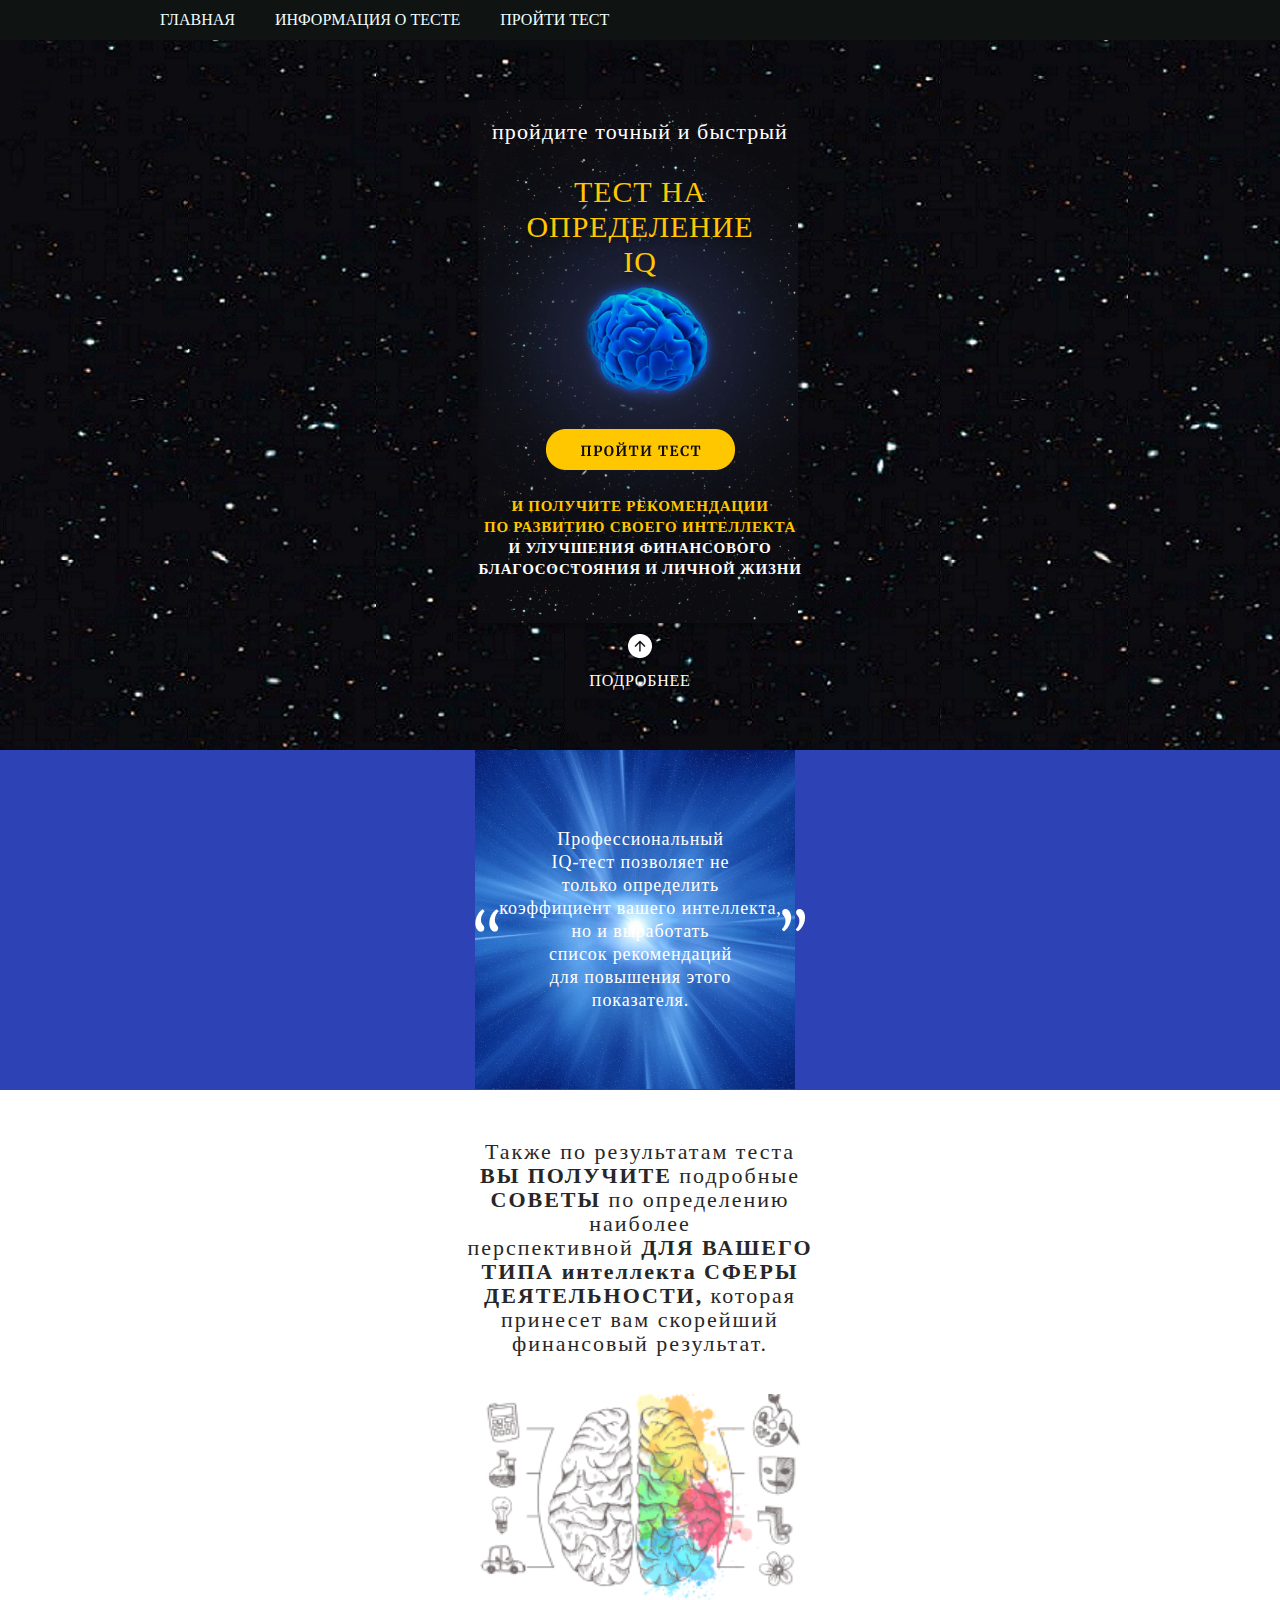
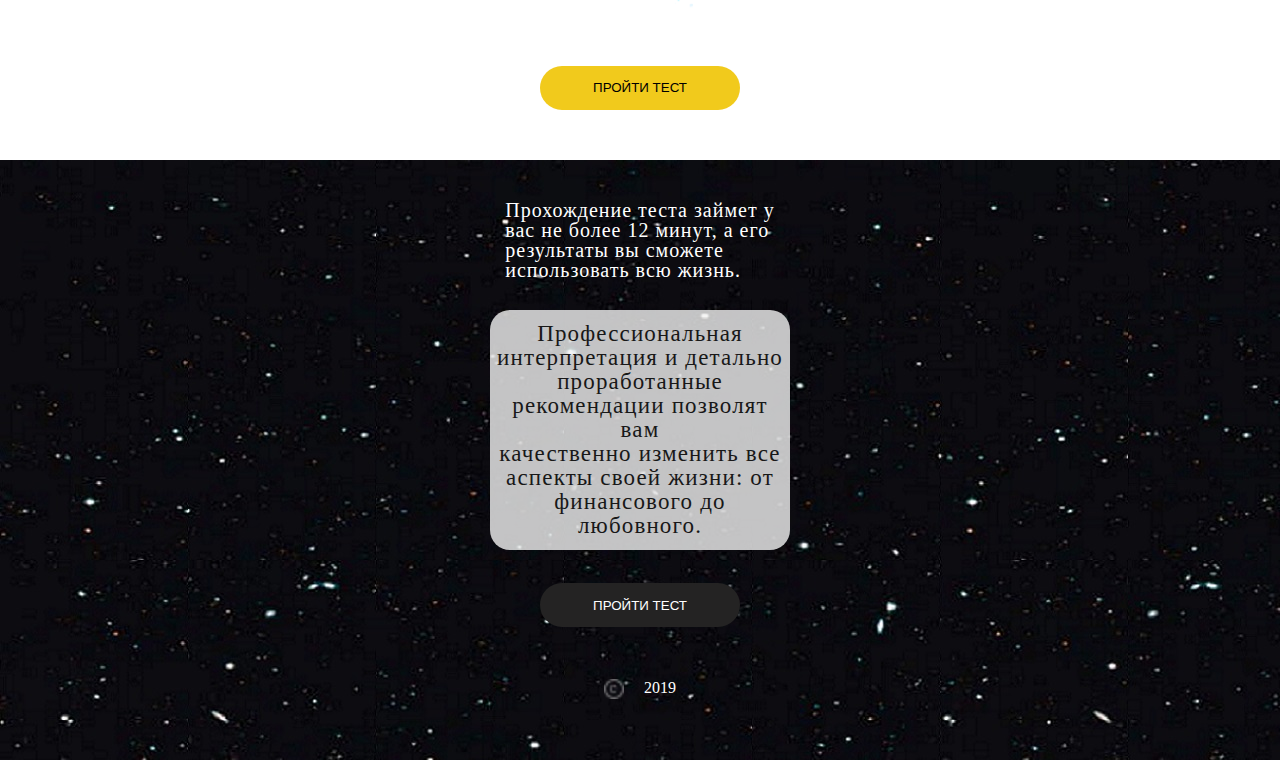
==== index.html @ 41565326 "Закончил вертску главной страницы. Сделал адаптывный. Бургер меню" ====
<!DOCTYPE html>
<html lang="en">
<head>
    <meta charset="UTF-8">
    <meta http-equiv="X-UA-Compatible" content="IE=edge">
    <meta name="viewport" content="width=device-width, initial-scale=1.0">
    <link rel="stylesheet" href="./index.css">
    <title>Document</title>
</head>
<body>
    <div class="wrapper">
        <header class="header">
            <div class="container">
              <div class="header__body">
                <div class="header__burger">
                    <span></span>
                </div>
                <nav class="header__menu">
                    <ul class="header__list">
                        <li> <a href="" class="header__link">ГЛАВНАЯ</a></li>
                        <li> <a href="" class="header__link">ИНФОРМАЦИЯ О ТЕСТЕ</a> </li>
                        <li> <a href="" class="header__link">ПРОЙТИ ТЕСТ</a> </li>
                    </ul>
                </nav>
              </div>  
            </div>
        </header>
        <div class="content">
            <div class="container">
                <div class="content__text">
                    <p class="header__text"> Пройдите точный и быстрый</p>
                    <h1 class="header__text-iq">ТЕСТ НА <br> ОПРЕДЕЛЕНИЕ <br>IQ</h1>
                 <a href="./pages/first-page.html">  <img class="btn" src="./img/btn-test.png" alt="test"> </a>
                    <p class="header__desc">
                        И получите рекомендации <br>
                        по развитию своего интеллекта <br>
                    </p>
                    <p class="text">
                        и улучшения финансового <br>
                        благосостояния и личной жизни    
                    </p>
                    
                    <div>
                        <img src="./img/arrow.png" alt="arrow">
                        <p class="content__more">Подробнее</p>
                    </div>
                </div>
            </div>  
        </div>

         <div class="second__content">
            <div class="contnet__bg">
            
                <img src="./img/1.png" alt="image" class="secont__content-img-top">
              
                <div>
                    <p class="second__content-text">
                Профессиональный <br> IQ-тест позволяет не <br>только определить <br>коэффициент вашего интеллекта, <br>
                но и выработать <br> список рекомендаций <br> для повышения этого  <br>показателя. 
                </p>
                </div>
               
                <img src="./img/2.png" alt="image" class="secont__content-img-bottom">

            </div>

            

        </div>

        <section class="third__block _container">
            <div class="third__block-main">
                <div>
                    <nav class="third__block-text">
                         Также по результатам теста <br>
                     <strong>ВЫ ПОЛУЧИТЕ</strong>  подробные <br> <strong> СОВЕТЫ </strong> по определению наиболее <br>
                     перспективной  <strong> ДЛЯ ВАШЕГО</strong> <br> <strong>ТИПА</strong> <strong>интеллекта</strong> <strong>СФЕРЫ</strong> <br>
                      <strong>ДЕЯТЕЛЬНОСТИ,</strong> которая принесет вам скорейший  <br> финансовый результат.
                    </nav>
                   
                </div>
                <img class="third__block-img" src="./img/br.png" alt="brain">
           
                <div>
                    <button class="third__block-btn"> ПРОЙТИ ТЕСТ</button>

                </div>

            </div>


    
        </section>

       
    </div>

    <section class="four__block">
        <div class="four__block-main">
            <div class="block__main-text">
                <p class="main-text">
                    Прохождение теста займет у <br>
                    вас не более 12 минут, а его <br>
                     результаты вы сможете  <br>
                     использовать всю жизнь. 
                </p>
            </div>
            <div class="main__desc">
                <p class="desc-text">
                    Профессиональная <br> интерпретация и детально <br>
                     проработанные <br> рекомендации позволят вам <br> 
                     качественно изменить все <br> аспекты своей жизни: от <br> 
                      финансового до любовного.
                </p>
            </div>
            <!-- <img src="./img/last_btn.png" alt="btn"> -->
            <button class="last__btn"> ПРОЙТИ ТЕСТ</button>
            <div class="main__footer">
               <img  class="author" src="./img/c.png" alt="c">
            <p class="yaer">2019</p> 
            </div>
            
        </div>
    </section>




   <script src="https://code.jquery.com/jquery-3.4.1.slim.min.js"></script>
    
    <script src="./index.js"></script>
</body>
</html>
---- index.css ----
*,
*::after,
*:after {
  padding: 0;
  margin: 0;
  border: 0;
  box-sizing: border-box;
}

html,
body {
  height: 100%;
}

.container {
  max-width: 1180px;
  margin: 0 auto;
  padding: 0px 10px;
}
.header {
  position: fixed;
  width: 100%;
  top: 0;
  left: 0;
  z-index: 50;
}
.header:before {
  content: "";
  position: absolute;
  width: 100%;
  height: 100%;
  top: 0;
  left: 0;
  background-color: rgb(15, 19, 18);
  z-index: 2;
}
.header__menu {
  padding-left: 100px;
}
.header__body {
  position: relative;
  height: 40px;
  display: flex;
  align-items: center;
}

.header__burger {
  display: none;
}
.header__list {
  display: flex;
  position: relative;
  z-index: 2;
}
.header__list li {
  list-style: none;
  margin-right: 40px;
}
.header__link {
  color: azure;
  font-size: 16px;
  text-decoration: none;
}
@media (max-width: 767px) {
  .header__body {
    height: 50px;
  }
  .header__burger {
    display: block;
    position: relative;
    width: 30px;
    height: 20px;
    position: relative;
    z-index: 3;
  }
  .header__burger span {
    position: absolute;
    background-color: #fff;
    left: 0;
    width: 100%;
    height: 2px;
    top: 9px;
    transition: all 0.3s ease 0s;
  }
  .header__burger:before,
  .header__burger:after {
    content: "";
    background-color: #fff;
    position: absolute;
    width: 100%;
    height: 2px;
    left: 0;
    transition: all 0.3s ease 0s;
  }
  .header__burger:before {
    top: 0;
  }
  .header__burger:after {
    bottom: 0;
  }

  .header__burger.active span {
    transform: scale(0);
  }
  .header__burger.active:before {
    transform: rotate(45deg);
    top: 9px;
  }
  .header__burger.active:after {
    transform: rotate(-45deg);
    bottom: 9px;
  }

  .header__menu {
    position: fixed;
    top: -100%;
    left: 0px;
    height: 100%;
    width: 100%;
    background-color: rgb(65, 56, 56);
    padding: 70px 10px 20px 10px;
    transition: all 0.3s ease 0s;
  }
  .header__menu.active {
    top: 0px;
  }

  .header__list {
    display: block;
  }
  .header__list li {
    margin-bottom: 20px;
  }
}

.content {
  display: flex;
  text-align: center;
  background-image: url(./img/bg.jpg);
  padding-top: 100px;
}

.content__text {
  padding-top: 20px;
  height: 650px;
  /* margin: 0 auto; */
  background-image: url(./img/bg.png);
  background-repeat: no-repeat;
}
.header__text {
  font-family: PT Serif;
  font-style: normal;
  font-weight: normal;
  font-size: 22px;
  line-height: 24px;
  letter-spacing: 0.05em;
  text-transform: lowercase;
  color: #ffffff;
}
.header__text-iq {
  padding: 30px 0 150px 0;
  font-family: Yeseva One;
  font-style: normal;
  font-weight: normal;
  font-size: 30px;
  line-height: 35px;
  letter-spacing: 0.03em;
  text-transform: uppercase;
  color: #ffc700;
  text-shadow: 0px 4px 4px rgba(0, 0, 0, 0.25);
}
.btn {
  padding: 0 0 22px 0;
}
.header__desc {
  font-family: PT Serif;
  font-style: normal;
  font-weight: bold;
  font-size: 15px;
  line-height: 21px;
  letter-spacing: 0.05em;
  text-transform: uppercase;
  color: #ffc700;
}
.text {
  font-family: PT Serif;
  font-style: normal;
  font-weight: bold;
  font-size: 15px;
  line-height: 21px;
  letter-spacing: 0.05em;
  text-transform: uppercase;
  color: #fff;
  padding-bottom: 54px;
}
.content__more {
  font-family: PT Serif;
  font-style: normal;
  font-weight: normal;
  font-size: 16px;
  line-height: 11px;
  letter-spacing: 0.05em;
  text-transform: uppercase;
  color: #ffffff;
}

@media (max-width: 767px) {
  body {
    overflow: hidden;
  }
  .content {
    padding-top: 50px;
  }
  .content__text {
    margin-top: 10px;
    text-align: center;
    justify-content: center;
    background-image: url(./img/bg.png);
    background-repeat: no-repeat;
    padding-top: 20px;
  }
  .header__text-iq {
    padding: 20px 0 150px 0;
  }
}

/* second__content */
.second__content {
  background: rgb(45, 66, 180);
  margin: 0 auto;
  display: flex;
  align-items: center;
  justify-content: center;
  text-align: center;
  /* width: 100%; */
  margin-bottom: 50px;
}
.contnet__bg {
  background-image: url(./img/bluebg.png);
  background-repeat: no-repeat;
  height: 340px;
  display: flex;
  align-items: center;
  text-align: center;
}
.second__content-text {
  display: flex;
  text-align: center;
  text-align: center;
  /* width: 350px; */
  font-family: Yeseva One;
  font-style: normal;
  font-weight: normal;
  font-size: 18px;
  line-height: 23px;
  text-align: center;
  letter-spacing: 0.05em;
  color: #ffffff;
}

.third__block-main {
  height: 500px;
  margin: 0 auto;
  display: flex;
  text-align: center;
  align-items: center;
  flex-direction: column;
}
.third__block-text {
  width: 400px;
  font-family: PT Serif;
  font-style: normal;
  font-weight: normal;
  font-size: 22px;
  line-height: 24px;
  letter-spacing: 0.09em;
  color: #272727;
}
.third__block-main {
  text-align: center;
  margin-bottom: 50px;
}
.third__block-img {
  padding-top: 38px;
  width: 350px;
  height: 400px;
}
.third__block-btn {
  /* margin-bottom: 50px; */
  width: 200px;
  height: 44px;
  border-radius: 40px;
  background-color: rgb(241, 202, 28);
  margin-bottom: 50px;
}

.four__block {
  background-image: url(./img/bg.jpg);
  margin-top: 120px;
  height: 600px;
}

.four__block-main {
  display: flex;
  align-items: center;
  flex-direction: column;
  padding-top: 40px;
}
.main-text {
  font-family: Merriweather;
  font-style: normal;
  font-weight: normal;
  font-size: 20px;
  line-height: 20px;
  letter-spacing: 0.05em;
  color: #ffffff;
}
.main__desc {
  background: rgba(243, 243, 242, 0.8);
  border-radius: 20px;
  /* padding-top: 20px; */
  margin-top: 30px;
  width: 300px;
  height: 240px;
  display: flex;
  align-items: center;
  text-align: center;
}
.desc-text {
  width: 300px;
  font-family: Merriweather;
  font-style: normal;
  font-weight: normal;
  font-size: 23px;
  line-height: 24px;
  letter-spacing: 0.05em;
  color: #181818;
}
.last__btn {
  cursor: pointer;

  margin: 33px 0 52px 0;
  width: 200px;
  height: 44px;
  background: rgb(36, 35, 35);
  /* opacity: 0.1; */
  border-radius: 40px;
  color: #fff;
}
.main__footer {
  display: flex;
}
.author {
  width: 20px;
}
.yaer {
  color: #fff;
  margin: 0 0 0 20px;
}
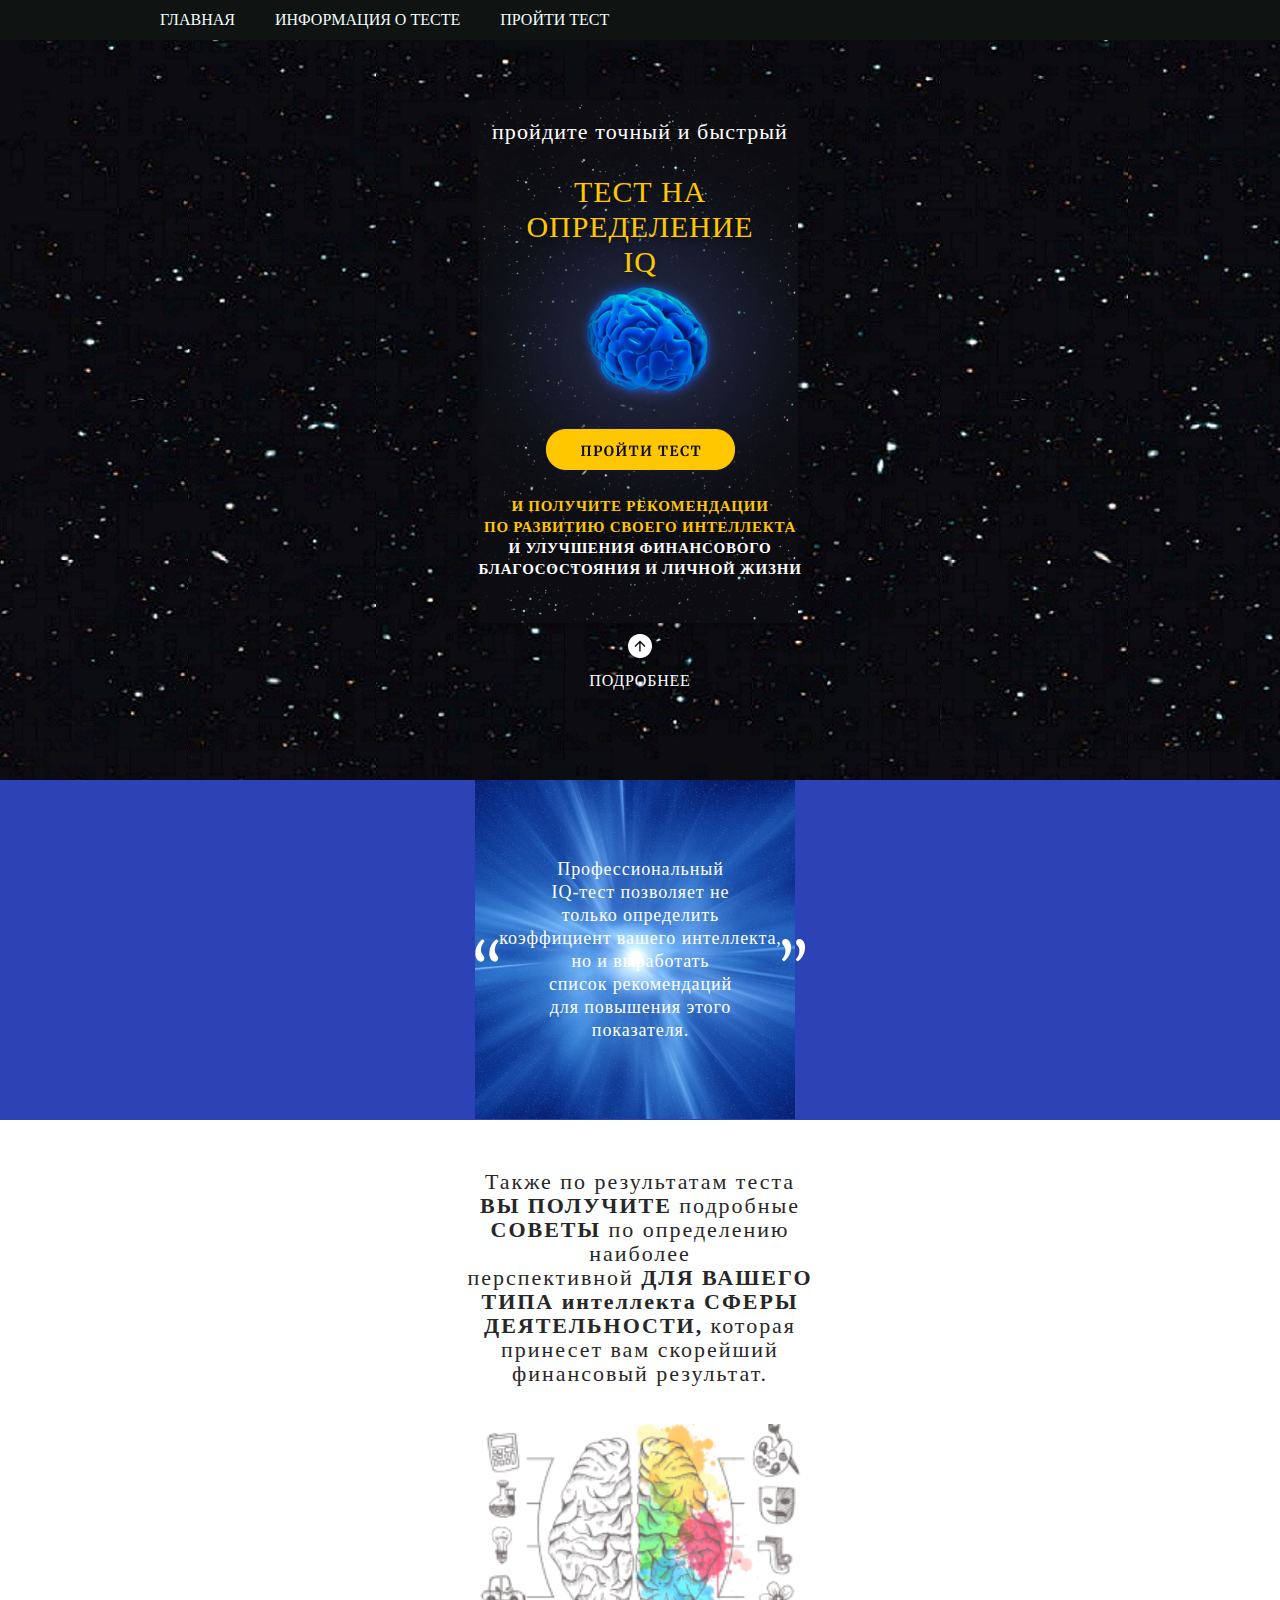
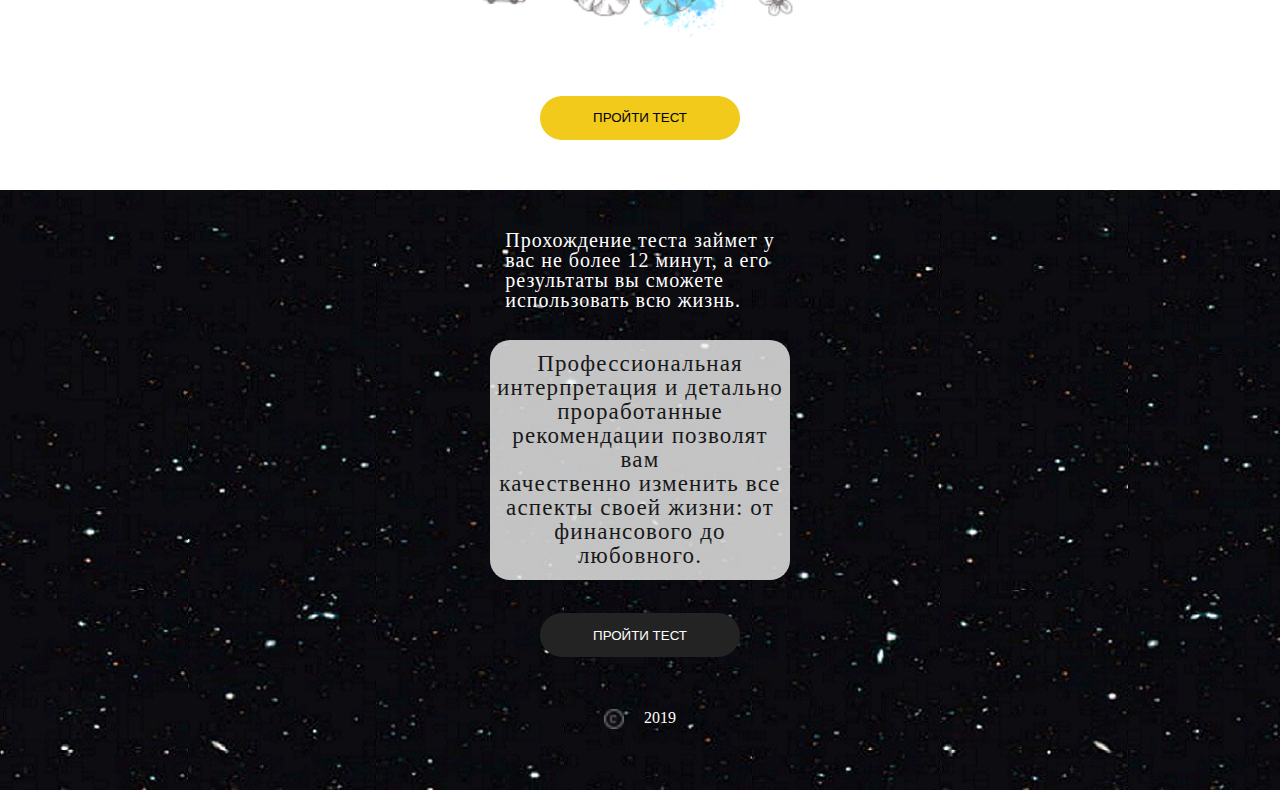
==== commit 8b9ec9a8: "Написал логику четырех страниц" ====
--- a/index.html
+++ b/index.html
@@ -24,7 +24,7 @@
                 </nav>
               </div>  
             </div>
-        </header>
+        </header>       
         <div class="content">
             <div class="container">
                 <div class="content__text">
@@ -38,8 +38,7 @@
                     <p class="text">
                         и улучшения финансового <br>
                         благосостояния и личной жизни    
-                    </p>
-                    
+                    </p>                   
                     <div>
                         <img src="./img/arrow.png" alt="arrow">
                         <p class="content__more">Подробнее</p>
@@ -47,27 +46,18 @@
                 </div>
             </div>  
         </div>
-
          <div class="second__content">
             <div class="contnet__bg">
-            
-                <img src="./img/1.png" alt="image" class="secont__content-img-top">
-              
+                <img src="./img/1.png" alt="image" class="secont__content-img-top">             
                 <div>
                     <p class="second__content-text">
                 Профессиональный <br> IQ-тест позволяет не <br>только определить <br>коэффициент вашего интеллекта, <br>
                 но и выработать <br> список рекомендаций <br> для повышения этого  <br>показателя. 
                 </p>
-                </div>
-               
+                </div>              
                 <img src="./img/2.png" alt="image" class="secont__content-img-bottom">
-
-            </div>
-
-            
-
+            </div>      
         </div>
-
         <section class="third__block _container">
             <div class="third__block-main">
                 <div>
@@ -76,25 +66,15 @@
                      <strong>ВЫ ПОЛУЧИТЕ</strong>  подробные <br> <strong> СОВЕТЫ </strong> по определению наиболее <br>
                      перспективной  <strong> ДЛЯ ВАШЕГО</strong> <br> <strong>ТИПА</strong> <strong>интеллекта</strong> <strong>СФЕРЫ</strong> <br>
                       <strong>ДЕЯТЕЛЬНОСТИ,</strong> которая принесет вам скорейший  <br> финансовый результат.
-                    </nav>
-                   
+                    </nav>               
                 </div>
-                <img class="third__block-img" src="./img/br.png" alt="brain">
-           
+                <img class="third__block-img" src="./img/br.png" alt="brain">     
                 <div>
-                    <button class="third__block-btn"> ПРОЙТИ ТЕСТ</button>
-
+                    <a href="./pages/first-page.html">  <button class="third__block-btn"> ПРОЙТИ ТЕСТ</button> </a>
                 </div>
-
             </div>
-
-
-    
-        </section>
-
-       
+        </section>  
     </div>
-
     <section class="four__block">
         <div class="four__block-main">
             <div class="block__main-text">
@@ -112,22 +92,15 @@
                      качественно изменить все <br> аспекты своей жизни: от <br> 
                       финансового до любовного.
                 </p>
-            </div>
-            <!-- <img src="./img/last_btn.png" alt="btn"> -->
-            <button class="last__btn"> ПРОЙТИ ТЕСТ</button>
+            </div>  
+            <a href="./pages/first-page.html">   <button class="last__btn"> ПРОЙТИ ТЕСТ</button> </a>
             <div class="main__footer">
                <img  class="author" src="./img/c.png" alt="c">
             <p class="yaer">2019</p> 
-            </div>
-            
+           </div>       
         </div>
     </section>
-
-
-
-
-   <script src="https://code.jquery.com/jquery-3.4.1.slim.min.js"></script>
-    
+   <script src="https://code.jquery.com/jquery-3.4.1.slim.min.js"></script>  
     <script src="./index.js"></script>
 </body>
 </html>--- a/index.css
+++ b/index.css
@@ -62,6 +62,9 @@
   text-decoration: none;
 }
 @media (max-width: 767px) {
+  body .lock {
+    overflow: hidden;
+  }
   .header__body {
     height: 50px;
   }
@@ -142,7 +145,7 @@
 
 .content__text {
   padding-top: 20px;
-  height: 650px;
+  height: 680px;
   /* margin: 0 auto; */
   background-image: url(./img/bg.png);
   background-repeat: no-repeat;
@@ -205,9 +208,6 @@
 }
 
 @media (max-width: 767px) {
-  body {
-    overflow: hidden;
-  }
   .content {
     padding-top: 50px;
   }
